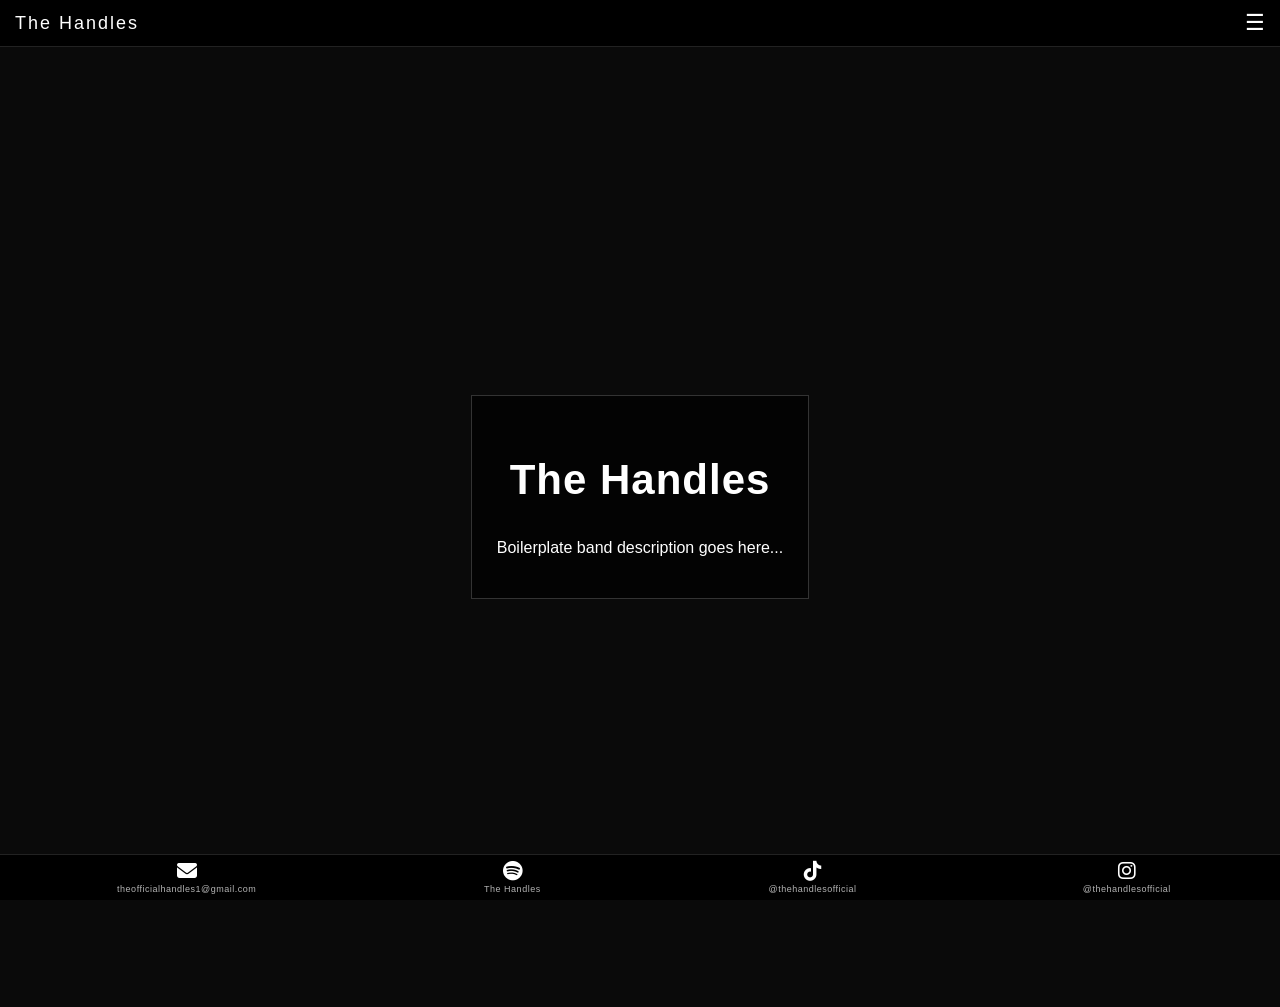
==== index.html @ ebed0f93 "initial add of all basic site structure" ====
<!doctype HTML>
<html>
<head>
    <meta charset="UTF-8">
    <title>CAN YOU HANDLE THIS</title>
    <link rel="stylesheet" href="style.css">
    <link rel="stylesheet" href="https://cdnjs.cloudflare.com/ajax/libs/font-awesome/6.5.0/css/all.min.css">
</head>
<body>
    <header class="navbar">
        <div class="nav-left">
            <span class="logo">The Handles</span>
        </div>

        <div class="hamburger" id="hamburger">
            ☰
        </div>

        <nav class="nav-menu" id="nav-menu">
            <a href="index.html">Home</a>
            <a href="shows.html">Shows</a>
            <a href="shop.html">Shop</a>
        </nav>
    </header>

    <section class="hero">
        <div class="hero-text">
            <h1>The Handles</h1>
            <p>Boilerplate band description goes here...</p>
        </div>
    </section>

    <div class="social-bar">

        <a href="mailto:theofficialhandles1@gmail.com">
            <i class="fas fa-envelope"></i>
            <span>theofficialhandles1@gmail.com</span>
        </a>

        <a href="https://open.spotify.com/artist/4VmRDBtFgPGvQq13CoPk2L" target="_blank">
            <i class="fab fa-spotify"></i>
            <span>The Handles</span>
        </a>

        <a href="https://tiktok.com/@thehandlesofficial" target="_blank">
            <i class="fab fa-tiktok"></i>
            <span>@thehandlesofficial</span>
        </a>

        <a href="https://instagram.com/thehandlesofficial" target="_blank">
            <i class="fab fa-instagram"></i>
            <span>@thehandlesofficial</span>
        </a>

    </div>

    <script src="script.js"></script>
</body>
---- style.css ----
body {
  margin: 0;
  font-family: 'Arial Black', Arial, sans-serif;
  background-color: #0a0a0a;
  color: #f5f5f5;
  padding-bottom: 60px;
}

h1, h2, h3 {
  font-weight: 900;
  letter-spacing: 1px;
}

a {
  color: #ffffff;
}

.navbar {
  position: sticky;
  top: 0;
  z-index: 1000;

  display: flex;
  justify-content: space-between;
  align-items: center;

  padding: 10px 15px;
  background: rgba(0,0,0,0.95);
  border-bottom: 1px solid #222;
  color: white;
}

.logo {
  font-size: 18px;
  letter-spacing: 2px;
}

.hamburger {
  font-size: 22px;
  cursor: pointer;
  transition: transform 0.2s ease;
}

.hamburger:hover {
  transform: scale(1.1);
}

.nav-menu {
  position: absolute;
  top: 50px;
  right: 10px;
  background: black;
  display: none;
  flex-direction: column;
}

.nav-menu.active {
    display: flex;
}

.nav-menu a {
  color: white;
  padding: 10px;
  text-decoration: none;
}

.nav-menu a:hover {
  background: #222;
}

.hero {
  height: 100vh;
  background-image: url("../photos/background.jpg");
  background-size: cover;
  background-position: center;
  background-attachment: fixed;

  display: flex;
  align-items: center;
  justify-content: center;
  text-align: center;
  color: white;
}

.hero-text {
  background: rgba(0,0,0,0.7);
  padding: 25px;
  border: 1px solid #333;
}

.hero h1 {
  font-size: 42px;
}

.shows {
  padding: 20px;
}

.gig {
  margin-bottom: 20px;
  background: #0f0f0f;
  border: 1px solid #222;
  color: white;
  border-radius: 10px;
  overflow: hidden;
}

.gig img {
  width: 100%;
  height: auto;
}

.gig-info {
  padding: 15px;
}

.gig a {
  display: inline-block;
  margin-top: 10px;
  background: white;
  color: black;
  font-weight: bold;
  padding: 8px 12px;
  text-decoration: none;
}

.shop {
  padding: 20px;
}

.social-bar {
  position: fixed;
  bottom: 0;
  width: 100%;

  display: flex;
  justify-content: space-around;
  align-items: center;

  background: rgba(0,0,0,0.95);
  border-top: 1px solid #222;

  padding: 6px 4px;
}

.social-bar a {
  display: flex;
  flex-direction: column;
  align-items: center;
  justify-content: center;

  color: white;
  text-decoration: none;

  gap: 3px;
  min-width: 60px;
}

.social-bar i {
  font-size: 20px;
}

.social-bar span {
  font-size: 9px;
  opacity: 0.7;
  letter-spacing: 0.5px;
}

.social-bar a:hover {
  opacity: 0.7;
}

.social-bar a:active {
  transform: scale(0.95);
}

.booking-hero {
  padding: 20px;
  border-bottom: 1px solid #222;
}

.booking-quick p {
  margin: 5px 0;
  font-size: 14px;
}

.booking-about {
  padding: 20px;
  border-bottom: 1px solid #222;
}

.tech {
  padding: 20px;
  border-bottom: 1px solid #222;
}

.tech img {
  width: 100%;
  margin-top: 10px;
  border: 1px solid #222;
}

.tech a {
  display: inline-block;
  margin-top: 10px;
  background: white;
  color: black;
  padding: 8px 12px;
  text-decoration: none;
  font-weight: bold;
  border-radius: 4px;
}

.history {
  padding: 20px;
}

.gig-history-item {
  border: 1px solid #222;
  padding: 12px;
  margin-bottom: 12px;
  background: #0f0f0f;
}

.gig-history-item p {
  margin: 4px 0;
  font-size: 13px;
}

.booking-contact {
  padding: 20px;
  text-align: center;
  border-bottom: 1px solid #222;
}

.booking-btn {
  display: inline-block;
  margin-top: 10px;
  background: white;
  color: black;
  padding: 10px 15px;
  text-decoration: none;
  font-weight: bold;
}
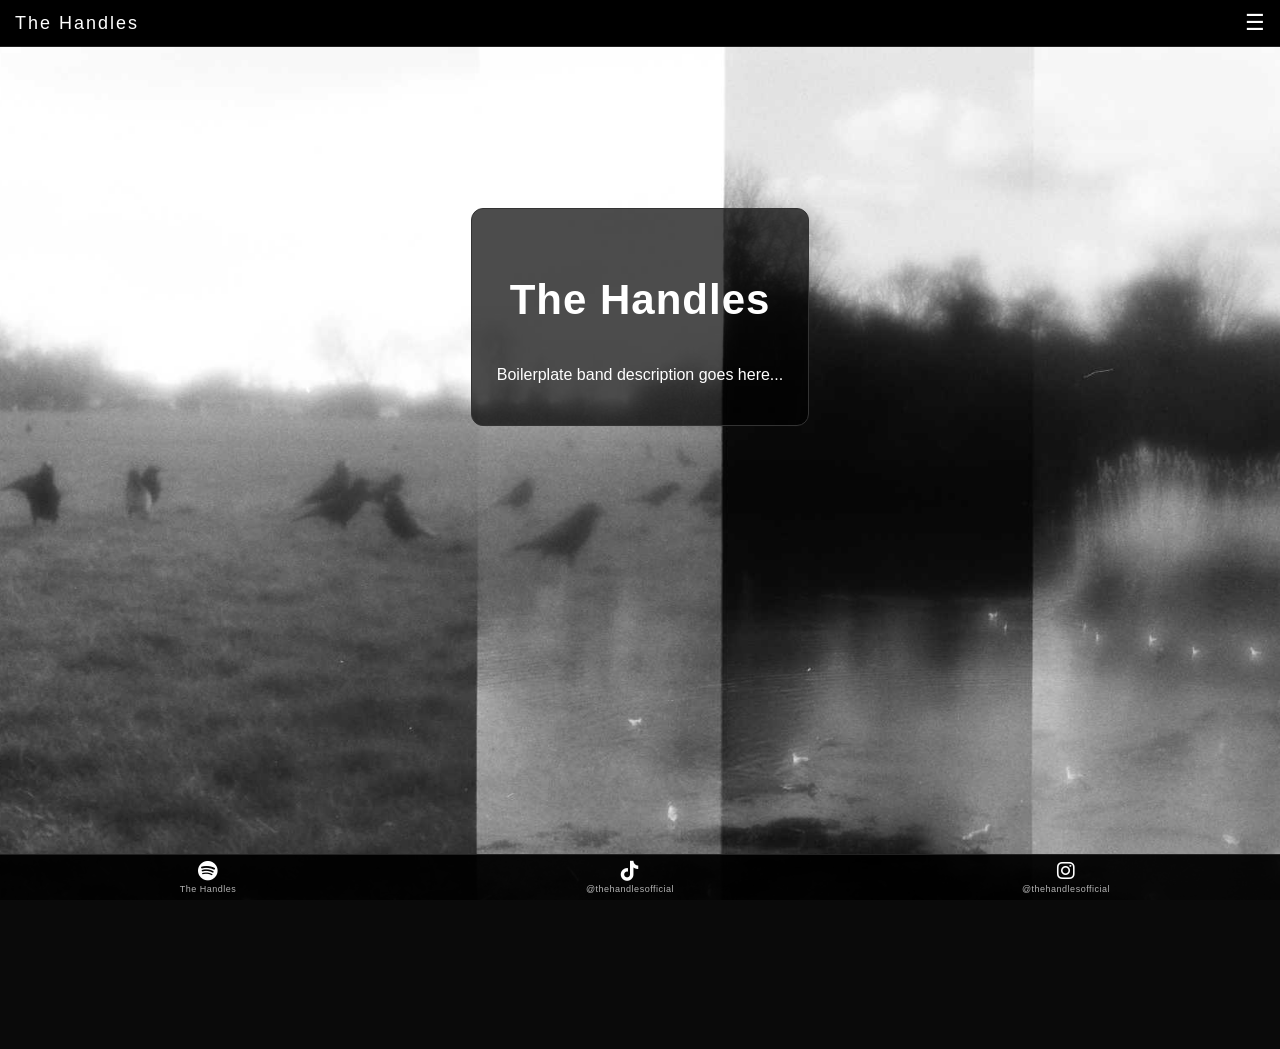
==== commit e02b5f6e: "basic stuff all done" ====
--- a/index.html
+++ b/index.html
@@ -23,19 +23,35 @@
         </nav>
     </header>
 
-    <section class="hero">
-        <div class="hero-text">
-            <h1>The Handles</h1>
-            <p>Boilerplate band description goes here...</p>
+    <section class="home">
+
+        <div class="home-bg"></div>
+
+        <div class="home-content">
+            <section class="hero">
+                <div class="hero-text">
+                    <h1>The Handles</h1>
+                    <p>Boilerplate band description goes here...</p>
+                </div>
+            </section>
+
+            <section class="spotify-section">
+                <div class="spotify-embed">
+                    <iframe 
+                    src="https://open.spotify.com/embed/artist/4VmRDBtFgPGvQq13CoPk2L"
+                    width="100%" 
+                    height="352" 
+                    frameborder="0" 
+                    allowfullscreen=""
+                    allow="autoplay; clipboard-write; encrypted-media; fullscreen; picture-in-picture">
+                    </iframe>
+                </div>
+            </section>
         </div>
+
     </section>
 
     <div class="social-bar">
-
-        <a href="mailto:theofficialhandles1@gmail.com">
-            <i class="fas fa-envelope"></i>
-            <span>theofficialhandles1@gmail.com</span>
-        </a>
 
         <a href="https://open.spotify.com/artist/4VmRDBtFgPGvQq13CoPk2L" target="_blank">
             <i class="fab fa-spotify"></i>
--- a/style.css
+++ b/style.css
@@ -3,7 +3,7 @@
   font-family: 'Arial Black', Arial, sans-serif;
   background-color: #0a0a0a;
   color: #f5f5f5;
-  padding-bottom: 60px;
+  padding-bottom: 46px;
 }
 
 h1, h2, h3 {
@@ -69,59 +69,134 @@
 }
 
 .hero {
-  height: 100vh;
-  background-image: url("../photos/background.jpg");
+  height: 60vh;
+  display: flex;
+  align-items: center;
+  justify-content: center;
+  text-align: center;
+  color: white;
+}
+
+.home {
+  background-image: url("photos/home_bg.jpg");
   background-size: cover;
   background-position: center;
   background-attachment: fixed;
-
-  display: flex;
-  align-items: center;
-  justify-content: center;
-  text-align: center;
-  color: white;
 }
 
 .hero-text {
   background: rgba(0,0,0,0.7);
   padding: 25px;
   border: 1px solid #333;
+  border-radius: 12px;
 }
 
 .hero h1 {
   font-size: 42px;
 }
 
+.spotify-section {
+  padding: 30px 20px;
+  text-align: center;
+}
+
+.spotify-embed {
+  max-width: 500px;
+  margin: 0 auto;
+
+  border-radius: 12px;
+  overflow: hidden;
+}
+
 .shows {
   padding: 20px;
+  background-image: url("photos/gig_bg.jpg");
+  background-size: cover;
+  background-position: center;
+  background-attachment: fixed;
+  min-height: 700px;
 }
 
 .gig {
+  height: 20vh;
+  position: relative;
   margin-bottom: 20px;
-  background: #0f0f0f;
-  border: 1px solid #222;
-  color: white;
+
+  background-size: cover;
+  background-position: center;
+
   border-radius: 10px;
   overflow: hidden;
-}
-
-.gig img {
-  width: 100%;
-  height: auto;
-}
-
-.gig-info {
-  padding: 15px;
-}
-
-.gig a {
-  display: inline-block;
-  margin-top: 10px;
+
+  transition: transform 0.15s ease;
+}
+
+.gig:active {
+  transform: scale(0.98);
+}
+
+.gig-overlay {
+  position: absolute;
+  inset: 0;
+
+  backdrop-filter: blur(2px);
+  background: linear-gradient(
+    to right,
+    rgba(0,0,0,0.8),
+    rgba(0,0,0,0.4)
+  );
+
+  z-index: 1;
+}
+
+.gig-content {
+  height: 15vh;
+  position: relative;
+  z-index: 2;
+
+  display: flex;
+  justify-content: space-between;
+  align-items: center;
+
+  padding: 20px;
+  color: white;
+}
+
+.gig-left h3 {
+  margin: 0 0 5px 0;
+}
+
+.gig-left p {
+  margin: 0;
+  font-size: 14px;
+  opacity: 0.8;
+}
+
+.gig-right a {
   background: white;
   color: black;
   font-weight: bold;
-  padding: 8px 12px;
-  text-decoration: none;
+  padding: 10px 14px;
+  text-decoration: none;
+  border-radius: 4px;
+}
+
+@media (max-width: 500px) {
+  .gig-content {
+    flex-direction: column;
+    align-items: flex-start;
+    gap: 10px;
+  }
+
+  .gig-right {
+    width: 100%;
+  }
+
+  .gig-right a {
+    display: block;
+    width: 100%;
+    text-align: center;
+  }
 }
 
 .shop {
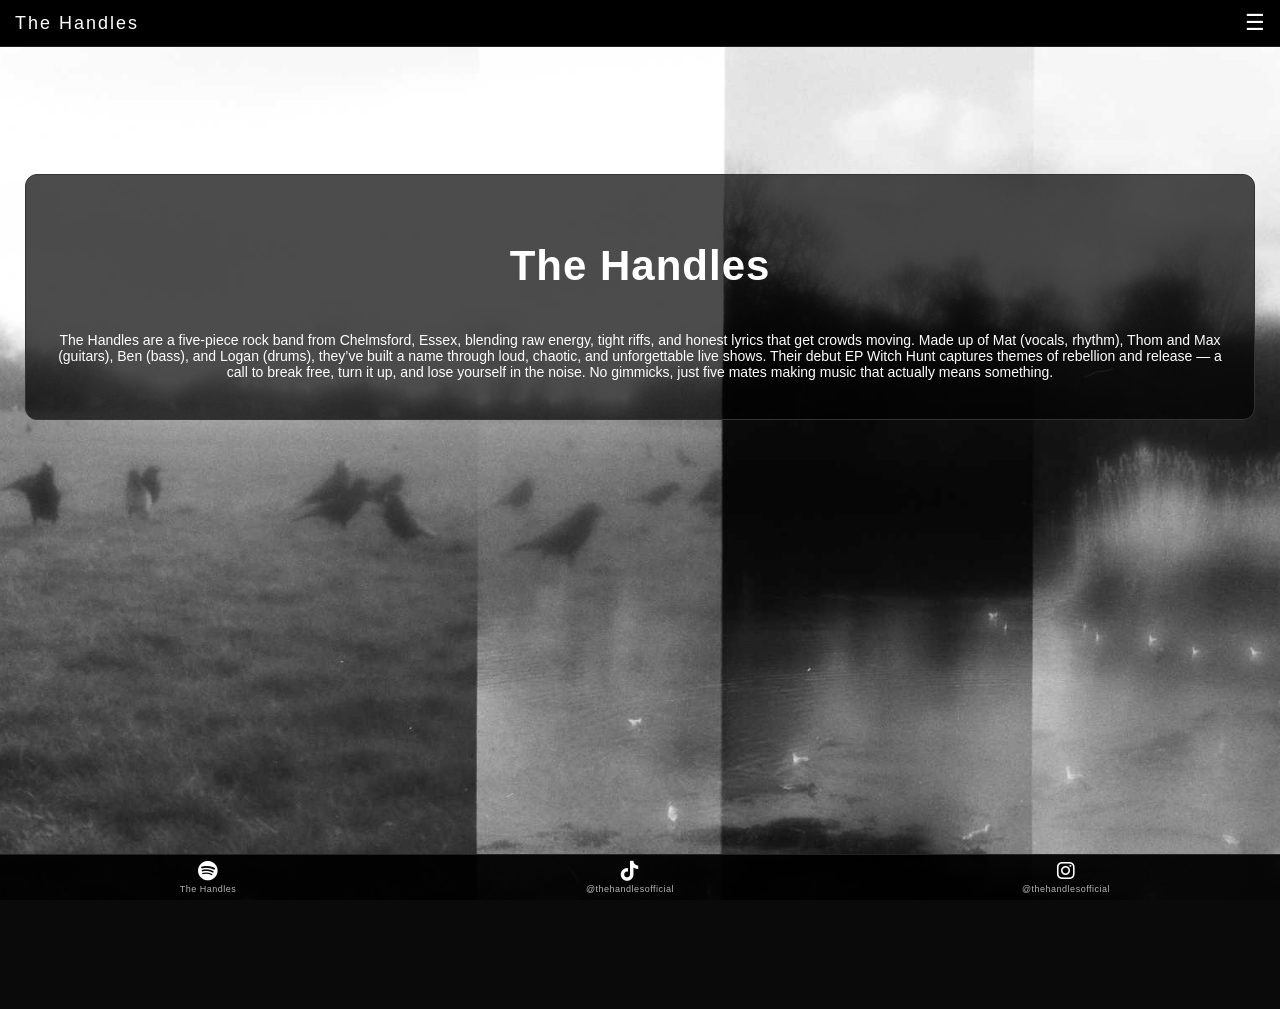
==== commit 8650e10f: "main site broadly done just need upcoming gigs and hidden finish" ====
--- a/index.html
+++ b/index.html
@@ -31,7 +31,14 @@
             <section class="hero">
                 <div class="hero-text">
                     <h1>The Handles</h1>
-                    <p>Boilerplate band description goes here...</p>
+                    <p>The Handles are a five-piece rock band from Chelmsford, Essex, 
+                        blending raw energy, tight riffs, and honest lyrics that get crowds 
+                        moving. Made up of Mat (vocals, rhythm), Thom and Max (guitars), 
+                        Ben (bass), and Logan (drums), they’ve built a name through loud, 
+                        chaotic, and unforgettable live shows. Their debut EP Witch Hunt 
+                        captures themes of rebellion and release — a call to break free, 
+                        turn it up, and lose yourself in the noise. No gimmicks, just five 
+                        mates making music that actually means something.</p>
                 </div>
             </section>
 
--- a/style.css
+++ b/style.css
@@ -69,12 +69,13 @@
 }
 
 .hero {
-  height: 60vh;
+  height: 50vh;
   display: flex;
   align-items: center;
   justify-content: center;
   text-align: center;
   color: white;
+  padding: 25px;
 }
 
 .home {
@@ -93,6 +94,10 @@
 
 .hero h1 {
   font-size: 42px;
+}
+
+.hero p {
+    font-size: 14px;
 }
 
 .spotify-section {
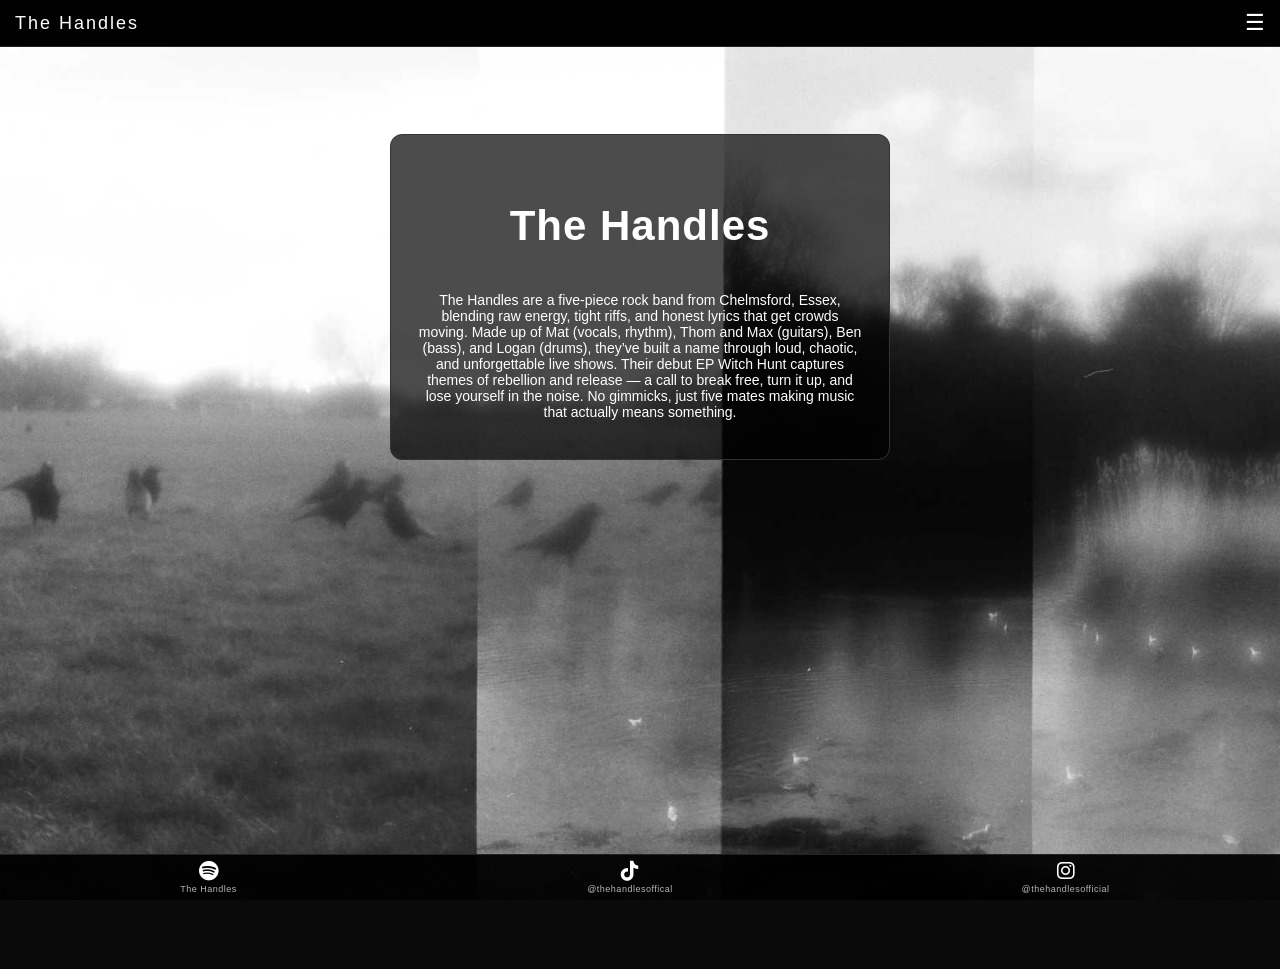
==== commit a6d136f9: "update tiktok url" ====
--- a/index.html
+++ b/index.html
@@ -3,6 +3,7 @@
 <head>
     <meta charset="UTF-8">
     <title>CAN YOU HANDLE THIS</title>
+    <meta name="viewport" content="width=device-width, initial-scale=1.0">
     <link rel="stylesheet" href="style.css">
     <link rel="stylesheet" href="https://cdnjs.cloudflare.com/ajax/libs/font-awesome/6.5.0/css/all.min.css">
 </head>
@@ -65,9 +66,9 @@
             <span>The Handles</span>
         </a>
 
-        <a href="https://tiktok.com/@thehandlesofficial" target="_blank">
+        <a href="https://tiktok.com/@thehandlesoffical" target="_blank">
             <i class="fab fa-tiktok"></i>
-            <span>@thehandlesofficial</span>
+            <span>@thehandlesoffical</span>
         </a>
 
         <a href="https://instagram.com/thehandlesofficial" target="_blank">
--- a/style.css
+++ b/style.css
@@ -70,6 +70,8 @@
 
 .hero {
   height: 50vh;
+  margin: auto;
+  max-width: 500px;
   display: flex;
   align-items: center;
   justify-content: center;
@@ -101,7 +103,7 @@
 }
 
 .spotify-section {
-  padding: 30px 20px;
+  padding: 10px 20px;
   text-align: center;
 }
 
@@ -119,7 +121,7 @@
   background-size: cover;
   background-position: center;
   background-attachment: fixed;
-  min-height: 700px;
+  min-height: 100vh;
 }
 
 .gig {
@@ -186,8 +188,26 @@
   border-radius: 4px;
 }
 
-@media (max-width: 500px) {
+.gig-right a:hover {
+  background: #ddd;
+  transform: translateY(-1px);
+}
+
+.gig-right a:active {
+  transform: scale(0.97);
+}
+
+@media (max-width: 570px) {
+  .hero {
+    height: 50vh;
+  }
+
+  .gig {
+    height: 25vh;
+  }
+
   .gig-content {
+    height: 15vh;
     flex-direction: column;
     align-items: flex-start;
     gap: 10px;
@@ -199,8 +219,20 @@
 
   .gig-right a {
     display: block;
-    width: 100%;
+    width: 70%;
     text-align: center;
+    padding: 20px;
+    margin-top: 10%;
+    margin-left: 10%;
+  }
+
+  .gig-history-item {
+    flex-direction: column;
+  }
+
+  .gig-history-right {
+    justify-content: flex-start;
+    text-align: left;
   }
 }
 
@@ -209,6 +241,7 @@
 }
 
 .social-bar {
+  z-index: 3;
   position: fixed;
   bottom: 0;
   width: 100%;
@@ -254,71 +287,170 @@
   transform: scale(0.95);
 }
 
-.booking-hero {
+/* ================= BASE SECTION ================= */
+
+.booking-section {
+  position: relative;
   padding: 20px;
-  border-bottom: 1px solid #222;
-}
+
+  background-size: cover;
+  background-position: center;
+}
+
+/* ================= OVERLAY ================= */
+
+.booking-overlay {
+  position: absolute;
+  inset: 0;
+
+  backdrop-filter: blur(3px);
+  background: linear-gradient(
+    to right,
+    rgba(0,0,0,0.85),
+    rgba(0,0,0,0.5)
+  );
+
+  z-index: 1;
+}
+
+/* ================= CONTENT ================= */
+
+.booking-content {
+  position: relative;
+  z-index: 2;
+}
+
+.booking-content.center {
+  text-align: center;
+}
+
+/* ================= TEXT ================= */
 
 .booking-quick p {
   margin: 5px 0;
   font-size: 14px;
 }
 
-.booking-about {
-  padding: 20px;
-  border-bottom: 1px solid #222;
-}
-
-.tech {
-  padding: 20px;
-  border-bottom: 1px solid #222;
-}
-
-.tech img {
+/* ================= TECH ================= */
+
+.tech-item img {
   width: 100%;
+  max-width: 500px;
   margin-top: 10px;
   border: 1px solid #222;
-}
-
-.tech a {
-  display: inline-block;
-  margin-top: 10px;
+  border-radius: 6px;
+}
+
+.download-btn {
+  display: inline-flex;
+  align-items: center;
+  justify-content: center;
+
+  margin-top: 15px;
+  padding: 14px 18px;
+
   background: white;
   color: black;
-  padding: 8px 12px;
-  text-decoration: none;
+
   font-weight: bold;
-  border-radius: 4px;
-}
-
-.history {
-  padding: 20px;
-}
+  font-size: 14px;
+  letter-spacing: 0.5px;
+
+  text-decoration: none;
+  border-radius: 8px;
+
+  border: 1px solid #000;
+  cursor: pointer;
+
+  transition: all 0.2s ease;
+}
+
+.download-btn:hover {
+  background: #ddd;
+  transform: translateY(-1px);
+}
+
+.download-btn:active {
+  transform: scale(0.97);
+}
+
+/* ================= BUTTON ================= */
+
+.booking-btn {
+  display: inline-block;
+
+  background: white;
+  color: black;
+
+  padding: 12px 16px;
+  font-weight: bold;
+
+  text-decoration: none;
+  border-radius: 6px;
+}
+
+.booking-btn:hover {
+  background: #ddd;
+  transform: translateY(-1px);
+}
+
+.booking-btn:active {
+  transform: scale(0.97);
+}
+
+/* ================= HISTORY ================= */
 
 .gig-history-item {
+  display: flex;
+  justify-content: space-between;
+  gap: 15px;
+
   border: 1px solid #222;
-  padding: 12px;
+  padding: 14px;
   margin-bottom: 12px;
+
   background: #0f0f0f;
-}
-
-.gig-history-item p {
+  border-radius: 8px;
+}
+
+.gig-history-left {
+  flex: 1;
+}
+
+.gig-history-left p {
   margin: 4px 0;
   font-size: 13px;
 }
 
-.booking-contact {
-  padding: 20px;
-  text-align: center;
-  border-bottom: 1px solid #222;
-}
-
-.booking-btn {
-  display: inline-block;
-  margin-top: 10px;
-  background: white;
-  color: black;
-  padding: 10px 15px;
-  text-decoration: none;
-  font-weight: bold;
+.gig-history-right {
+  flex: 1;
+  display: flex;
+  align-items: center;
+  justify-content: flex-end;
+  text-align: right;
+}
+
+.gig-history-right p {
+  font-size: 12px;
+  text-decoration: none;
+  color: #ccc;
+
+  border-left: 2px solid #444;
+  padding-left: 10px;
+}
+
+.gig-history-right a {
+  font-size: 12px;
+  text-decoration: none;
+  color: #ccc;
+
+  border-left: 2px solid #444;
+  padding-left: 10px;
+
+  transition: all 0.2s ease;
+}
+
+.gig-history-right a:hover {
+    color: white;
+    border-bottom: 1px solid white;
 }
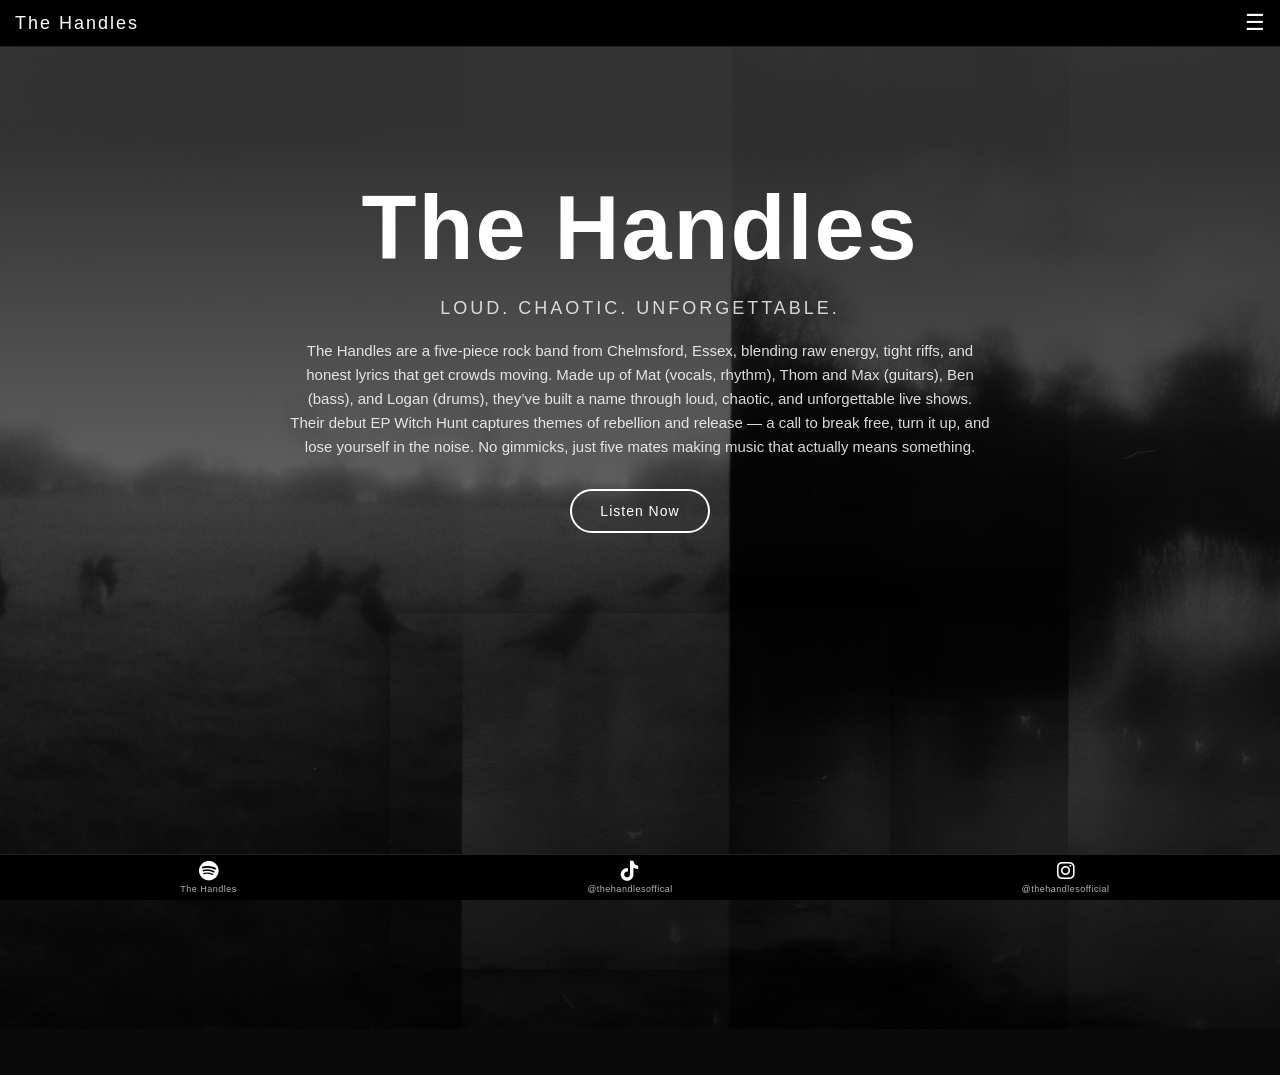
==== commit 6ffeb0aa: "home page redesign" ====
--- a/index.html
+++ b/index.html
@@ -18,44 +18,55 @@
         </div>
 
         <nav class="nav-menu" id="nav-menu">
-            <a href="index.html">Home</a>
-            <a href="shows.html">Shows</a>
-            <a href="shop.html">Shop</a>
+            <a href="/index.html">Home</a>
+            <a href="/shows.html">Shows</a>
+            <a href="/shop.html">Shop</a>
         </nav>
     </header>
 
     <section class="home">
 
-        <div class="home-bg"></div>
+        <!-- overlay for readability -->
+        <div class="overlay"></div>
 
-        <div class="home-content">
-            <section class="hero">
-                <div class="hero-text">
-                    <h1>The Handles</h1>
-                    <p>The Handles are a five-piece rock band from Chelmsford, Essex, 
-                        blending raw energy, tight riffs, and honest lyrics that get crowds 
-                        moving. Made up of Mat (vocals, rhythm), Thom and Max (guitars), 
-                        Ben (bass), and Logan (drums), they’ve built a name through loud, 
-                        chaotic, and unforgettable live shows. Their debut EP Witch Hunt 
-                        captures themes of rebellion and release — a call to break free, 
-                        turn it up, and lose yourself in the noise. No gimmicks, just five 
-                        mates making music that actually means something.</p>
+        <!-- HERO -->
+        <section class="hero">
+            <div class="hero-inner">
+                <h1 class="band-title">The Handles</h1>
+
+                <p class="tagline">
+                    Loud. Chaotic. Unforgettable.
+                </p>
+
+                <p class="description">
+                    The Handles are a five-piece rock band from Chelmsford, Essex, 
+                    blending raw energy, tight riffs, and honest lyrics that get crowds 
+                    moving. Made up of Mat (vocals, rhythm), Thom and Max (guitars), 
+                    Ben (bass), and Logan (drums), they’ve built a name through loud, 
+                    chaotic, and unforgettable live shows. Their debut EP Witch Hunt 
+                    captures themes of rebellion and release — a call to break free, 
+                    turn it up, and lose yourself in the noise. No gimmicks, just five 
+                    mates making music that actually means something.
+                </p>
+
+                <div class="cta">
+                    <a href="#music">Listen Now</a>
                 </div>
-            </section>
+            </div>
+        </section>
 
-            <section class="spotify-section">
-                <div class="spotify-embed">
-                    <iframe 
+        <!-- SPOTIFY -->
+        <section id="music" class="spotify-section">
+            <div class="spotify-embed">
+                <iframe 
                     src="https://open.spotify.com/embed/artist/4VmRDBtFgPGvQq13CoPk2L"
                     width="100%" 
-                    height="352" 
-                    frameborder="0" 
-                    allowfullscreen=""
+                    height="352"
+                    frameborder="0"
                     allow="autoplay; clipboard-write; encrypted-media; fullscreen; picture-in-picture">
-                    </iframe>
-                </div>
-            </section>
-        </div>
+                </iframe>
+            </div>
+        </section>
 
     </section>
 
--- a/style.css
+++ b/style.css
@@ -68,51 +68,111 @@
   background: #222;
 }
 
-.hero {
-  height: 50vh;
-  margin: auto;
-  max-width: 500px;
+/* ===== HOME (SCOPED) ===== */
+
+.home {
+  position: relative;
+  min-height: 100vh;
+  background: url("photos/home_bg.jpg") center/cover no-repeat;
+  color: white;
+
+  display: flex;
+  flex-direction: column;
+  justify-content: space-between;
+}
+
+/* overlay */
+.home .overlay {
+  position: absolute;
+  inset: 0;
+  background: linear-gradient(
+    to bottom,
+    rgba(0,0,0,0.8) 10%,
+    rgba(0,0,0,0.6) 50%,
+    rgba(0,0,0,0.9) 100%
+  );
+  z-index: 0;
+}
+
+/* ===== HERO ===== */
+
+.home .hero {
+  position: relative;
+  z-index: 1;
+
+  flex: 1;
+
   display: flex;
   align-items: center;
   justify-content: center;
+
   text-align: center;
+  padding: 40px 20px;
+}
+
+/* replaces .hero-text */
+.home .hero-inner {
+  max-width: 700px;
+}
+
+/* title */
+.home .band-title {
+  font-size: clamp(48px, 8vw, 90px);
+  font-weight: 900;
+  letter-spacing: 2px;
+  margin-bottom: 10px;
+}
+
+/* tagline */
+.home .tagline {
+  font-size: 18px;
+  text-transform: uppercase;
+  letter-spacing: 3px;
+  opacity: 0.8;
+  margin-bottom: 20px;
+}
+
+/* description */
+.home .description {
+  font-size: 15px;
+  line-height: 1.6;
+  opacity: 0.85;
+  margin-bottom: 30px;
+}
+
+/* CTA */
+.home .cta a {
+  display: inline-block;
+  padding: 12px 28px;
+  border: 2px solid white;
+  border-radius: 999px;
+  text-decoration: none;
   color: white;
-  padding: 25px;
-}
-
-.home {
-  background-image: url("photos/home_bg.jpg");
-  background-size: cover;
-  background-position: center;
-  background-attachment: fixed;
-}
-
-.hero-text {
-  background: rgba(0,0,0,0.7);
-  padding: 25px;
-  border: 1px solid #333;
-  border-radius: 12px;
-}
-
-.hero h1 {
-  font-size: 42px;
-}
-
-.hero p {
-    font-size: 14px;
-}
-
-.spotify-section {
-  padding: 10px 20px;
+  font-size: 14px;
+  letter-spacing: 1px;
+  transition: all 0.3s ease;
+}
+
+.home .cta a:hover {
+  background: white;
+  color: black;
+}
+
+/* ===== SPOTIFY ===== */
+
+.home .spotify-section {
+  position: relative;
+  z-index: 1;
+  padding: 40px 20px 60px;
   text-align: center;
 }
 
-.spotify-embed {
+.home .spotify-embed {
   max-width: 500px;
   margin: 0 auto;
-
-  border-radius: 12px;
+  border-radius: 16px;
   overflow: hidden;
+  box-shadow: 0 10px 40px rgba(0,0,0,0.5);
 }
 
 .shows {
@@ -198,10 +258,6 @@
 }
 
 @media (max-width: 570px) {
-  .hero {
-    height: 50vh;
-  }
-
   .gig {
     height: 25vh;
   }
